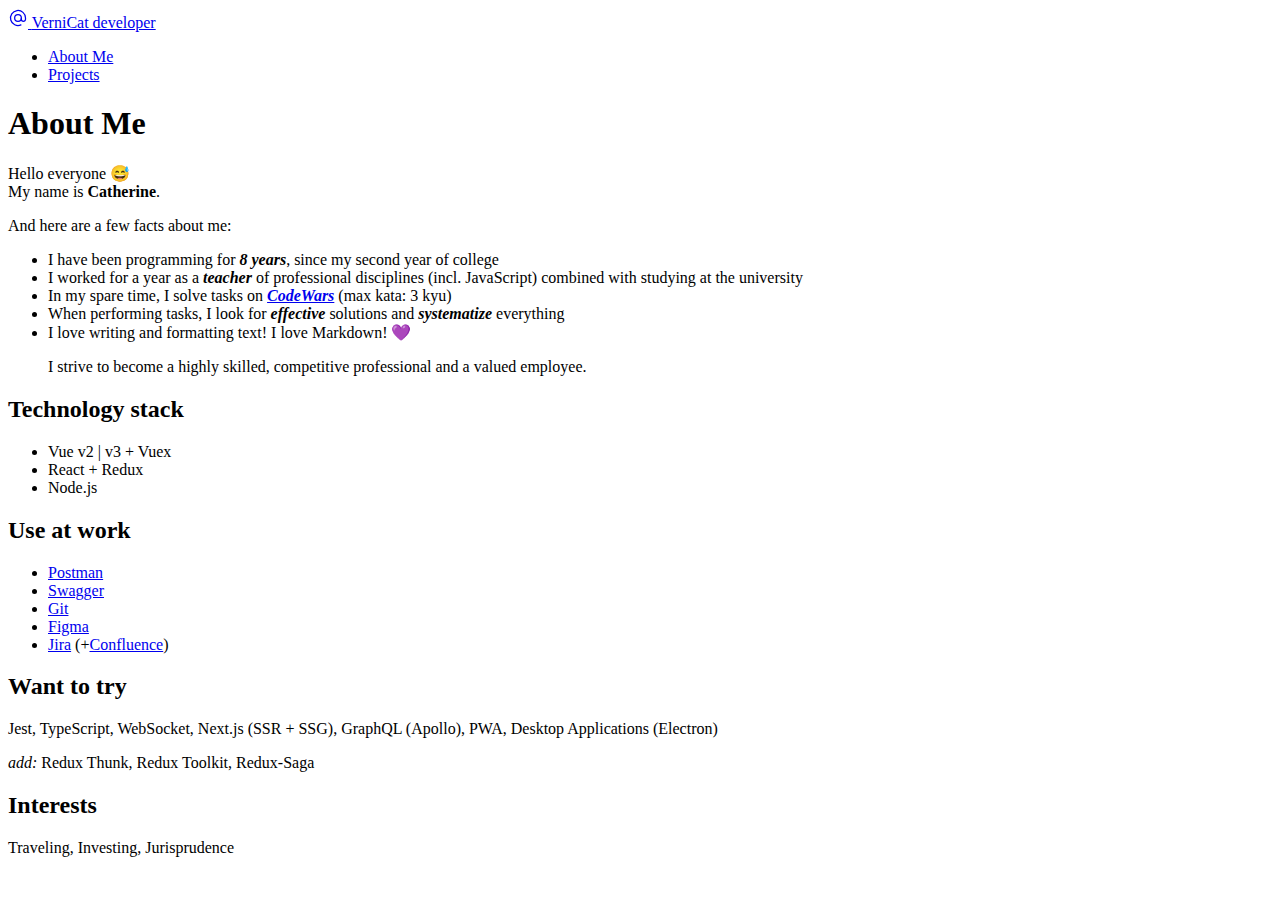
==== about/index.html @ 340a28f1 "init" ====
<!DOCTYPE html>
<html lang="en-us">
  <head>
  <meta charset="utf-8" />
  <meta name="viewport" content="width=device-width, initial-scale=1" />
  <title>
    About Me - VerniCat developer
  </title>
  <meta name="keywords" content="about-us,contact" />
  
  <meta name="author" content="Catherine Vernigorova" />
  <meta name="generator" content="Hugo 0.100.0" /><link
    rel="stylesheet"
    href="https://vernicat.github.io/portfolio/css/styles.min.55059ffb0756118435ad3e1661ae4cffc8ebcd63719fcc73683d98bd15562bd4.css"
    integrity="sha256-VQWf+wdWEYQ1rT4WYa5M/8jrzWNxn8xzaD2YvRVWK9Q="
  />
  
  <script>
    
    if (window.matchMedia("(prefers-color-scheme: dark)").matches) {
      document.documentElement.classList.add("dark");
    } else {
      document.documentElement.classList.remove("dark");
    }
  </script>
  
</head>

  <body
    class="flex flex-col min-h-screen dark:bg-gray-900 dark:text-gray-100 transition-colors duration-500"
  ><header class="w-full px-4 pt-4 max-w-5xl mx-auto">
  <nav class="flex items-center justify-between flex-wrap">
    <div class="flex gap-2 items-center">
      
      <a href="mailto:catherine.vernigorova@gmail.com" aria-label="EMail">
        <svg
          xmlns="http://www.w3.org/2000/svg"
          width="20"
          height="20"
          viewBox="0 0 24 24"
          stroke-width="1.5"
          stroke="currentColor"
          fill="none"
          stroke-linecap="round"
          stroke-linejoin="round"
        >
          <path stroke="none" d="M0 0h24v24H0z" fill="none" />
          <circle cx="12" cy="12" r="4" />
          <path d="M16 12v1.5a2.5 2.5 0 0 0 5 0v-1.5a9 9 0 1 0 -5.5 8.28" />
        </svg>
      </a>
      
      <a href="https://vernicat.github.io/portfolio/" class="flex items-center font-bold">
        VerniCat developer
      </a>
    </div>

    <ul id="nav-menu" class="flex w-auto mt-0 space-x-2">
      
      <li>
        <a href="https://vernicat.github.io/portfolio/about/" class="hover:text-blue-800 dark:hover:text-blue-300">About Me</a>
      </li>
      
      
      <li>
        <a href="https://vernicat.github.io/portfolio/projects/" class="hover:text-blue-800 dark:hover:text-blue-300">Projects</a>
      </li>
      
      
    </ul>
  </nav>
</header>
<main class="flex-1 mx-4 md:mx-12 lg:mx-24 mt-8 sm:mt-16">
<article
  class="mb-16 max-w-5xl mx-auto px-4 prose lg:prose-lg prose-blue dark:prose-dark"
>
  <h1 class="font-bold text-3xl">About Me</h1>
  <p>Hello everyone 😅<br>
My name is <strong>Catherine</strong>.</p>
<p>And here are a few facts about me:</p>
<!-- raw HTML omitted -->
<!-- raw HTML omitted -->
<!-- raw HTML omitted -->
<!-- raw HTML omitted -->
<!-- raw HTML omitted -->
<!-- raw HTML omitted -->
<ul>
<li>I have been programming for <em><strong>8 years</strong></em>, since my second year of college</li>
<li>I worked for a year as a <em><strong>teacher</strong></em> of professional disciplines (incl. JavaScript) combined with studying at the university</li>
<li>In my spare time, I solve tasks on <a href="https://www.codewars.com/dashboard"><em><strong>CodeWars</strong></em></a> (max kata: 3 kyu)</li>
<li>When performing tasks, I look for <em><strong>effective</strong></em> solutions and <em><strong>systematize</strong></em> everything</li>
<li>I love writing and formatting text! I love Markdown! 💜</li>
</ul>
<blockquote>
<p>I strive to become a highly skilled, competitive professional and a valued employee.</p>
</blockquote>
<h2 id="technology-stack">Technology stack</h2>
<ul>
<li>Vue v2 | v3 + Vuex</li>
<li>React + Redux</li>
<li>Node.js</li>
</ul>
<h2 id="use-at-work">Use at work</h2>
<ul>
<li><a href="https://www.postman.com/">Postman</a></li>
<li><a href="https://swagger.io/">Swagger</a></li>
<li><a href="https://www.atlassian.com/git">Git</a></li>
<li><a href="https://www.figma.com/">Figma</a></li>
<li><a href="https://www.atlassian.com/ru/software/jira">Jira</a> (+<a href="https://www.atlassian.com/ru/software/confluence">Confluence</a>)</li>
</ul>
<h2 id="want-to-try">Want to try</h2>
<p>Jest, TypeScript, WebSocket, Next.js (SSR + SSG), GraphQL (Apollo), PWA, Desktop Applications (Electron)</p>
<p><em>add:</em> Redux Thunk, Redux Toolkit, Redux-Saga</p>
<h2 id="interests">Interests</h2>
<p>Traveling, Investing, Jurisprudence</p>

</article>

    </main><footer class="w-full text-center p-4 text-xs text-gray-400">
   
</footer></body>
</html>
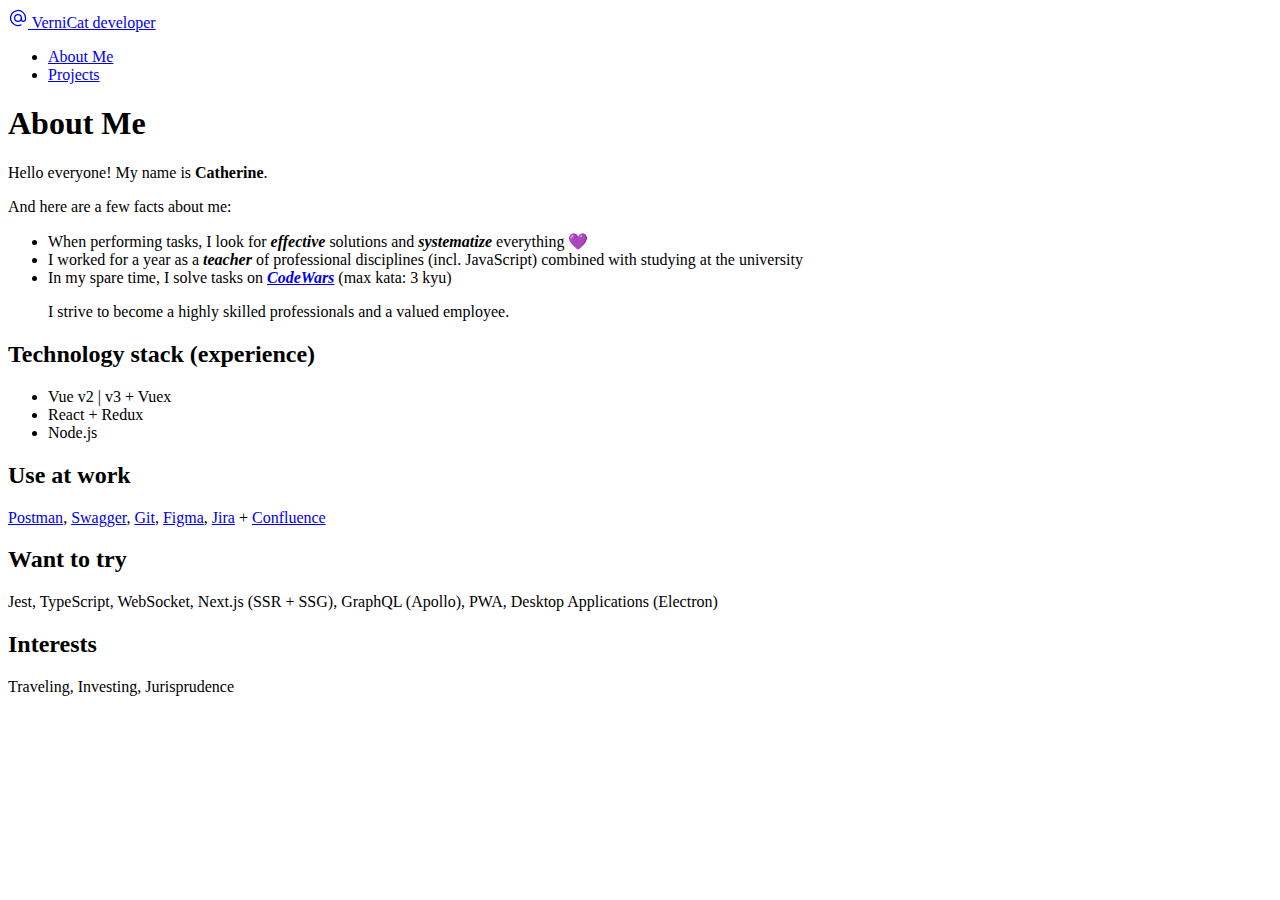
==== commit 17d963fb: "upd text" ====
--- a/about/index.html
+++ b/about/index.html
@@ -75,42 +75,26 @@
   class="mb-16 max-w-5xl mx-auto px-4 prose lg:prose-lg prose-blue dark:prose-dark"
 >
   <h1 class="font-bold text-3xl">About Me</h1>
-  <p>Hello everyone 😅<br>
-My name is <strong>Catherine</strong>.</p>
+  <p>Hello everyone! My name is <strong>Catherine</strong>.</p>
 <p>And here are a few facts about me:</p>
-<!-- raw HTML omitted -->
-<!-- raw HTML omitted -->
-<!-- raw HTML omitted -->
-<!-- raw HTML omitted -->
-<!-- raw HTML omitted -->
-<!-- raw HTML omitted -->
 <ul>
-<li>I have been programming for <em><strong>8 years</strong></em>, since my second year of college</li>
+<li>When performing tasks, I look for <em><strong>effective</strong></em> solutions and <em><strong>systematize</strong></em> everything 💜</li>
 <li>I worked for a year as a <em><strong>teacher</strong></em> of professional disciplines (incl. JavaScript) combined with studying at the university</li>
 <li>In my spare time, I solve tasks on <a href="https://www.codewars.com/dashboard"><em><strong>CodeWars</strong></em></a> (max kata: 3 kyu)</li>
-<li>When performing tasks, I look for <em><strong>effective</strong></em> solutions and <em><strong>systematize</strong></em> everything</li>
-<li>I love writing and formatting text! I love Markdown! 💜</li>
 </ul>
 <blockquote>
-<p>I strive to become a highly skilled, competitive professional and a valued employee.</p>
+<p>I strive to become a highly skilled professionals and a valued employee.</p>
 </blockquote>
-<h2 id="technology-stack">Technology stack</h2>
+<h2 id="technology-stack-experience">Technology stack (experience)</h2>
 <ul>
 <li>Vue v2 | v3 + Vuex</li>
 <li>React + Redux</li>
 <li>Node.js</li>
 </ul>
 <h2 id="use-at-work">Use at work</h2>
-<ul>
-<li><a href="https://www.postman.com/">Postman</a></li>
-<li><a href="https://swagger.io/">Swagger</a></li>
-<li><a href="https://www.atlassian.com/git">Git</a></li>
-<li><a href="https://www.figma.com/">Figma</a></li>
-<li><a href="https://www.atlassian.com/ru/software/jira">Jira</a> (+<a href="https://www.atlassian.com/ru/software/confluence">Confluence</a>)</li>
-</ul>
+<p><a href="https://www.postman.com/">Postman</a>, <a href="https://swagger.io/">Swagger</a>, <a href="https://www.atlassian.com/git">Git</a>, <a href="https://www.figma.com/">Figma</a>, <a href="https://www.atlassian.com/ru/software/jira">Jira</a> + <a href="https://www.atlassian.com/ru/software/confluence">Confluence</a></p>
 <h2 id="want-to-try">Want to try</h2>
 <p>Jest, TypeScript, WebSocket, Next.js (SSR + SSG), GraphQL (Apollo), PWA, Desktop Applications (Electron)</p>
-<p><em>add:</em> Redux Thunk, Redux Toolkit, Redux-Saga</p>
 <h2 id="interests">Interests</h2>
 <p>Traveling, Investing, Jurisprudence</p>
 
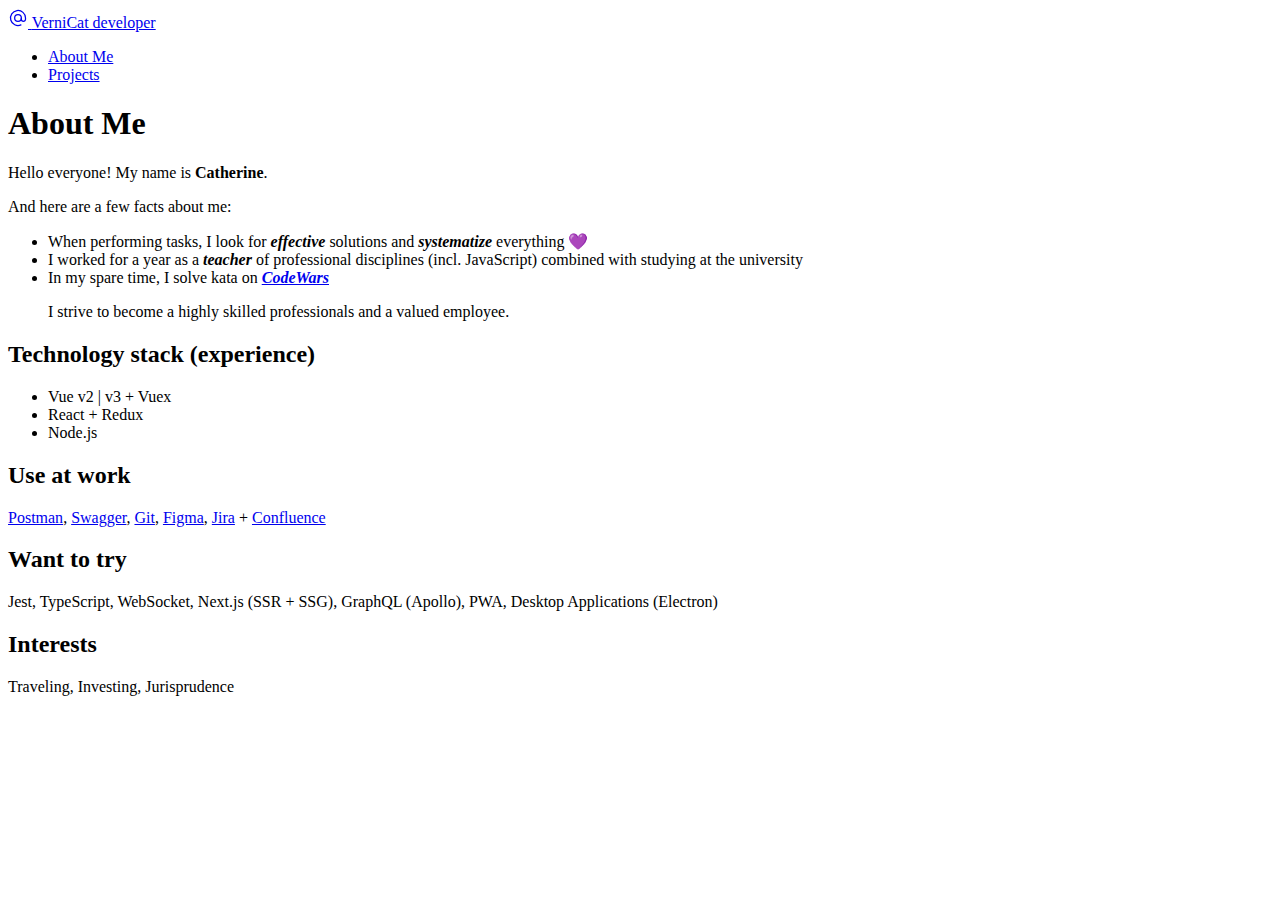
==== commit c13886ea: "upd text" ====
--- a/about/index.html
+++ b/about/index.html
@@ -80,7 +80,7 @@
 <ul>
 <li>When performing tasks, I look for <em><strong>effective</strong></em> solutions and <em><strong>systematize</strong></em> everything 💜</li>
 <li>I worked for a year as a <em><strong>teacher</strong></em> of professional disciplines (incl. JavaScript) combined with studying at the university</li>
-<li>In my spare time, I solve tasks on <a href="https://www.codewars.com/dashboard"><em><strong>CodeWars</strong></em></a> (max kata: 3 kyu)</li>
+<li>In my spare time, I solve kata on <a href="https://www.codewars.com/dashboard"><em><strong>CodeWars</strong></em></a></li>
 </ul>
 <blockquote>
 <p>I strive to become a highly skilled professionals and a valued employee.</p>
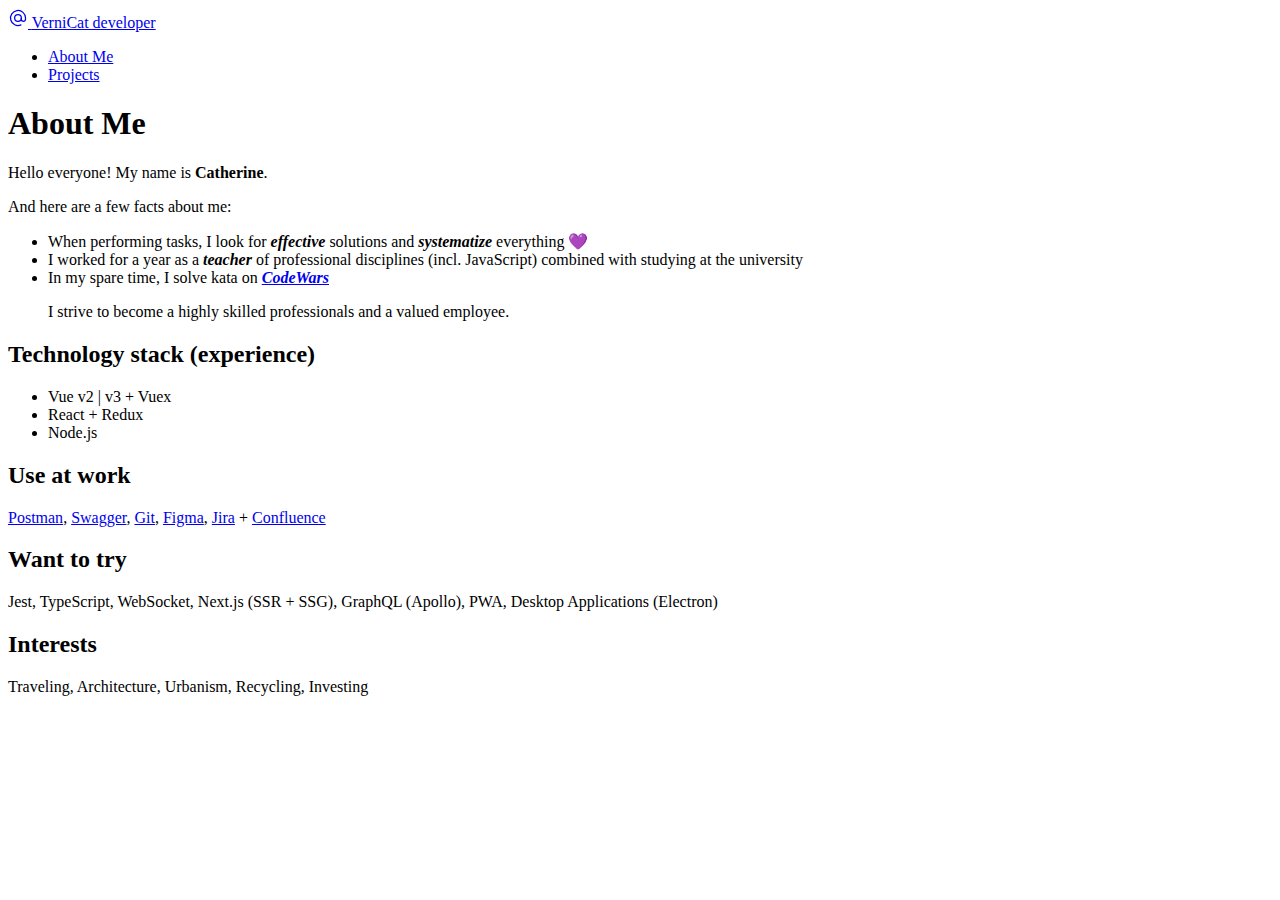
==== commit a00762c6: "upd text" ====
--- a/about/index.html
+++ b/about/index.html
@@ -96,7 +96,7 @@
 <h2 id="want-to-try">Want to try</h2>
 <p>Jest, TypeScript, WebSocket, Next.js (SSR + SSG), GraphQL (Apollo), PWA, Desktop Applications (Electron)</p>
 <h2 id="interests">Interests</h2>
-<p>Traveling, Investing, Jurisprudence</p>
+<p>Traveling, Architecture, Urbanism, Recycling, Investing</p>
 
 </article>
 
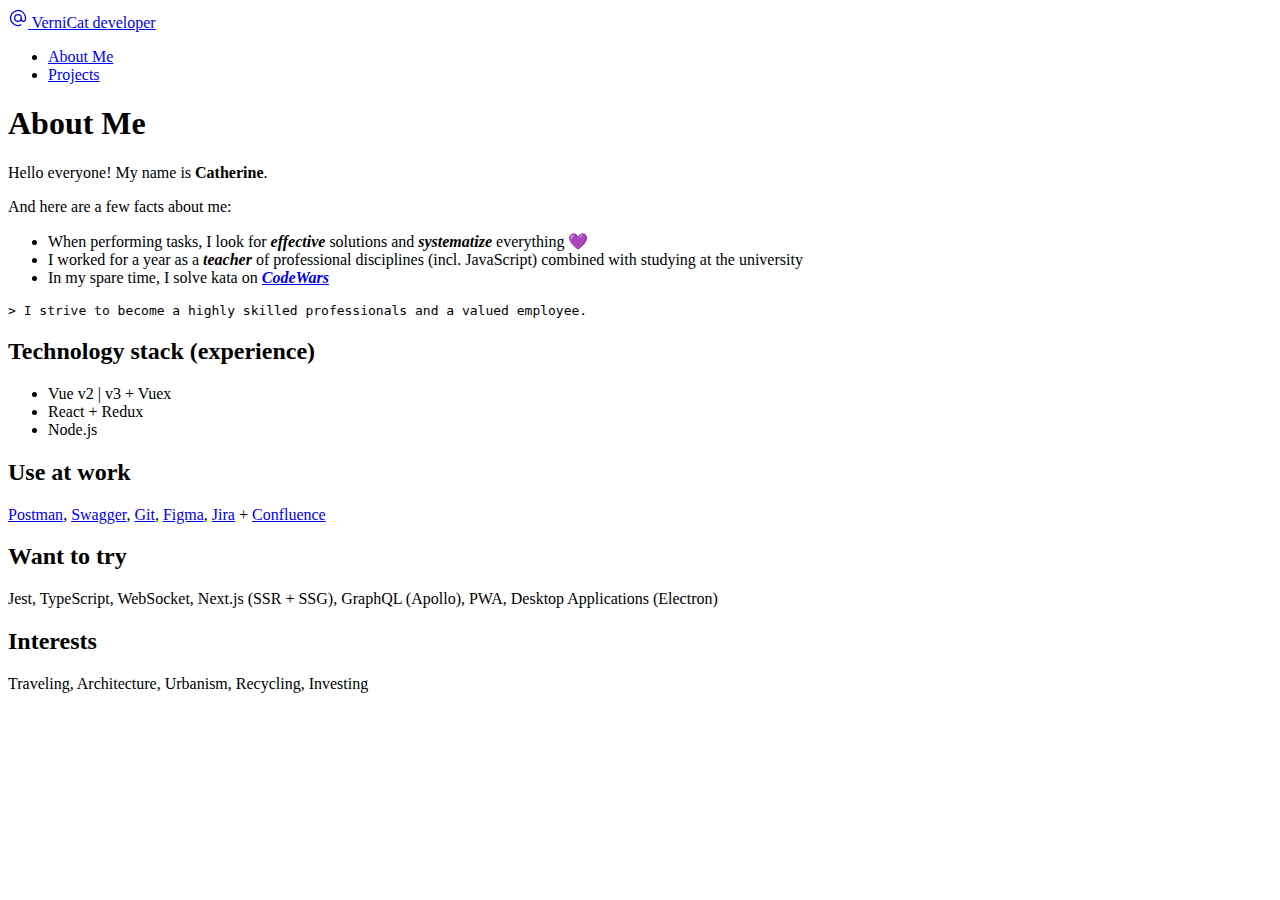
==== commit 17cc3771: "upd style" ====
--- a/about/index.html
+++ b/about/index.html
@@ -67,6 +67,7 @@
       </li>
       
       
+      
     </ul>
   </nav>
 </header>
@@ -82,10 +83,8 @@
 <li>I worked for a year as a <em><strong>teacher</strong></em> of professional disciplines (incl. JavaScript) combined with studying at the university</li>
 <li>In my spare time, I solve kata on <a href="https://www.codewars.com/dashboard"><em><strong>CodeWars</strong></em></a></li>
 </ul>
-<blockquote>
-<p>I strive to become a highly skilled professionals and a valued employee.</p>
-</blockquote>
-<h2 id="technology-stack-experience">Technology stack (experience)</h2>
+<pre tabindex="0"><code>&gt; I strive to become a highly skilled professionals and a valued employee.
+</code></pre><h2 id="technology-stack-experience">Technology stack (experience)</h2>
 <ul>
 <li>Vue v2 | v3 + Vuex</li>
 <li>React + Redux</li>
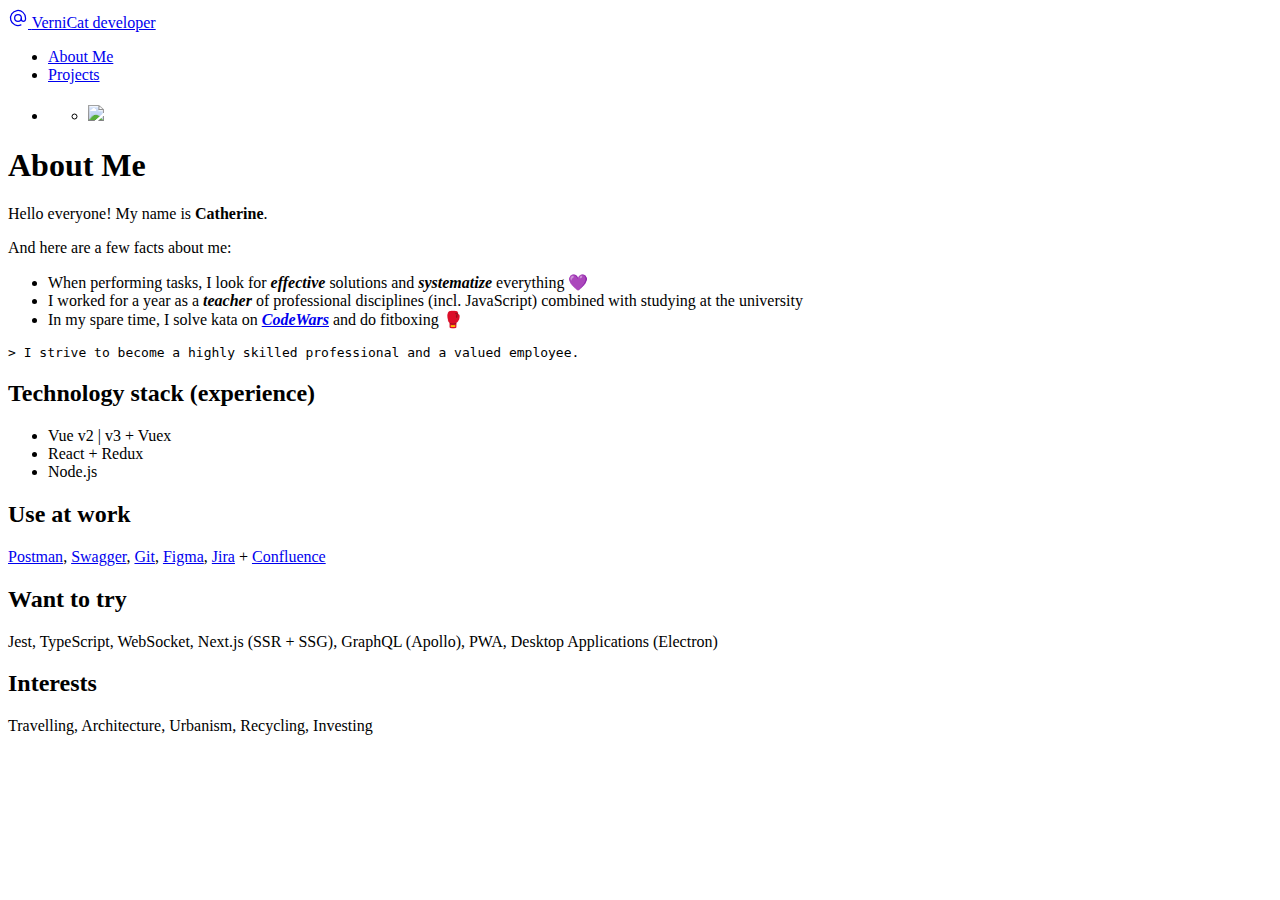
==== commit dc84df96: "add gradient line" ====
--- a/about/index.html
+++ b/about/index.html
@@ -1,5 +1,5 @@
 <!DOCTYPE html>
-<html lang="en-us">
+<html lang="">
   <head>
   <meta charset="utf-8" />
   <meta name="viewport" content="width=device-width, initial-scale=1" />
@@ -11,8 +11,8 @@
   <meta name="author" content="Catherine Vernigorova" />
   <meta name="generator" content="Hugo 0.100.0" /><link
     rel="stylesheet"
-    href="https://vernicat.github.io/portfolio/css/styles.min.55059ffb0756118435ad3e1661ae4cffc8ebcd63719fcc73683d98bd15562bd4.css"
-    integrity="sha256-VQWf+wdWEYQ1rT4WYa5M/8jrzWNxn8xzaD2YvRVWK9Q="
+    href="https://vernicat.github.io/portfolio/css/styles.min.2599da82f8ae037a8cbab7eff5eab5f1b6a5c061a2a94de04b232ce8250475e7.css"
+    integrity="sha256-JZnagviuA3qMurfv9eq18balwGGiqU3gSyMs6CUEdec="
   />
   
   <script>
@@ -55,19 +55,35 @@
       </a>
     </div>
 
-    <ul id="nav-menu" class="flex w-auto mt-0 space-x-2">
+    <ul id="nav-menu" class="flex items-center w-auto mt-0 space-x-2">
       
       <li>
-        <a href="https://vernicat.github.io/portfolio/about/" class="hover:text-blue-800 dark:hover:text-blue-300">About Me</a>
+        <a href="https://vernicat.github.io/portfolio/about/" class="hover:text-blue-800 dark:hover:text-blue-300 px-1.5">About Me</a>
       </li>
       
       
       <li>
-        <a href="https://vernicat.github.io/portfolio/projects/" class="hover:text-blue-800 dark:hover:text-blue-300">Projects</a>
+        <a href="https://vernicat.github.io/portfolio/projects/" class="hover:text-blue-800 dark:hover:text-blue-300 px-1.5">Projects</a>
       </li>
       
       
+      <li>
+<h4></h4>
+<ul>
+  
+  <li>
+    <a href="https://vernicat.github.io/portfolio/ru/about/">
       
+      <img src='/portfolio/us.svg' style="height: 16px;" />
+      
+      
+    </a>
+      
+      
+  </li>
+  
+</ul>
+</li>
     </ul>
   </nav>
 </header>
@@ -81,9 +97,9 @@
 <ul>
 <li>When performing tasks, I look for <em><strong>effective</strong></em> solutions and <em><strong>systematize</strong></em> everything 💜</li>
 <li>I worked for a year as a <em><strong>teacher</strong></em> of professional disciplines (incl. JavaScript) combined with studying at the university</li>
-<li>In my spare time, I solve kata on <a href="https://www.codewars.com/dashboard"><em><strong>CodeWars</strong></em></a></li>
+<li>In my spare time, I solve kata on <a href="https://www.codewars.com/dashboard"><em><strong>CodeWars</strong></em></a> and do fitboxing 🥊</li>
 </ul>
-<pre tabindex="0"><code>&gt; I strive to become a highly skilled professionals and a valued employee.
+<pre tabindex="0"><code>&gt; I strive to become a highly skilled professional and a valued employee.
 </code></pre><h2 id="technology-stack-experience">Technology stack (experience)</h2>
 <ul>
 <li>Vue v2 | v3 + Vuex</li>
@@ -95,7 +111,7 @@
 <h2 id="want-to-try">Want to try</h2>
 <p>Jest, TypeScript, WebSocket, Next.js (SSR + SSG), GraphQL (Apollo), PWA, Desktop Applications (Electron)</p>
 <h2 id="interests">Interests</h2>
-<p>Traveling, Architecture, Urbanism, Recycling, Investing</p>
+<p>Travelling, Architecture, Urbanism, Recycling, Investing</p>
 
 </article>
 
